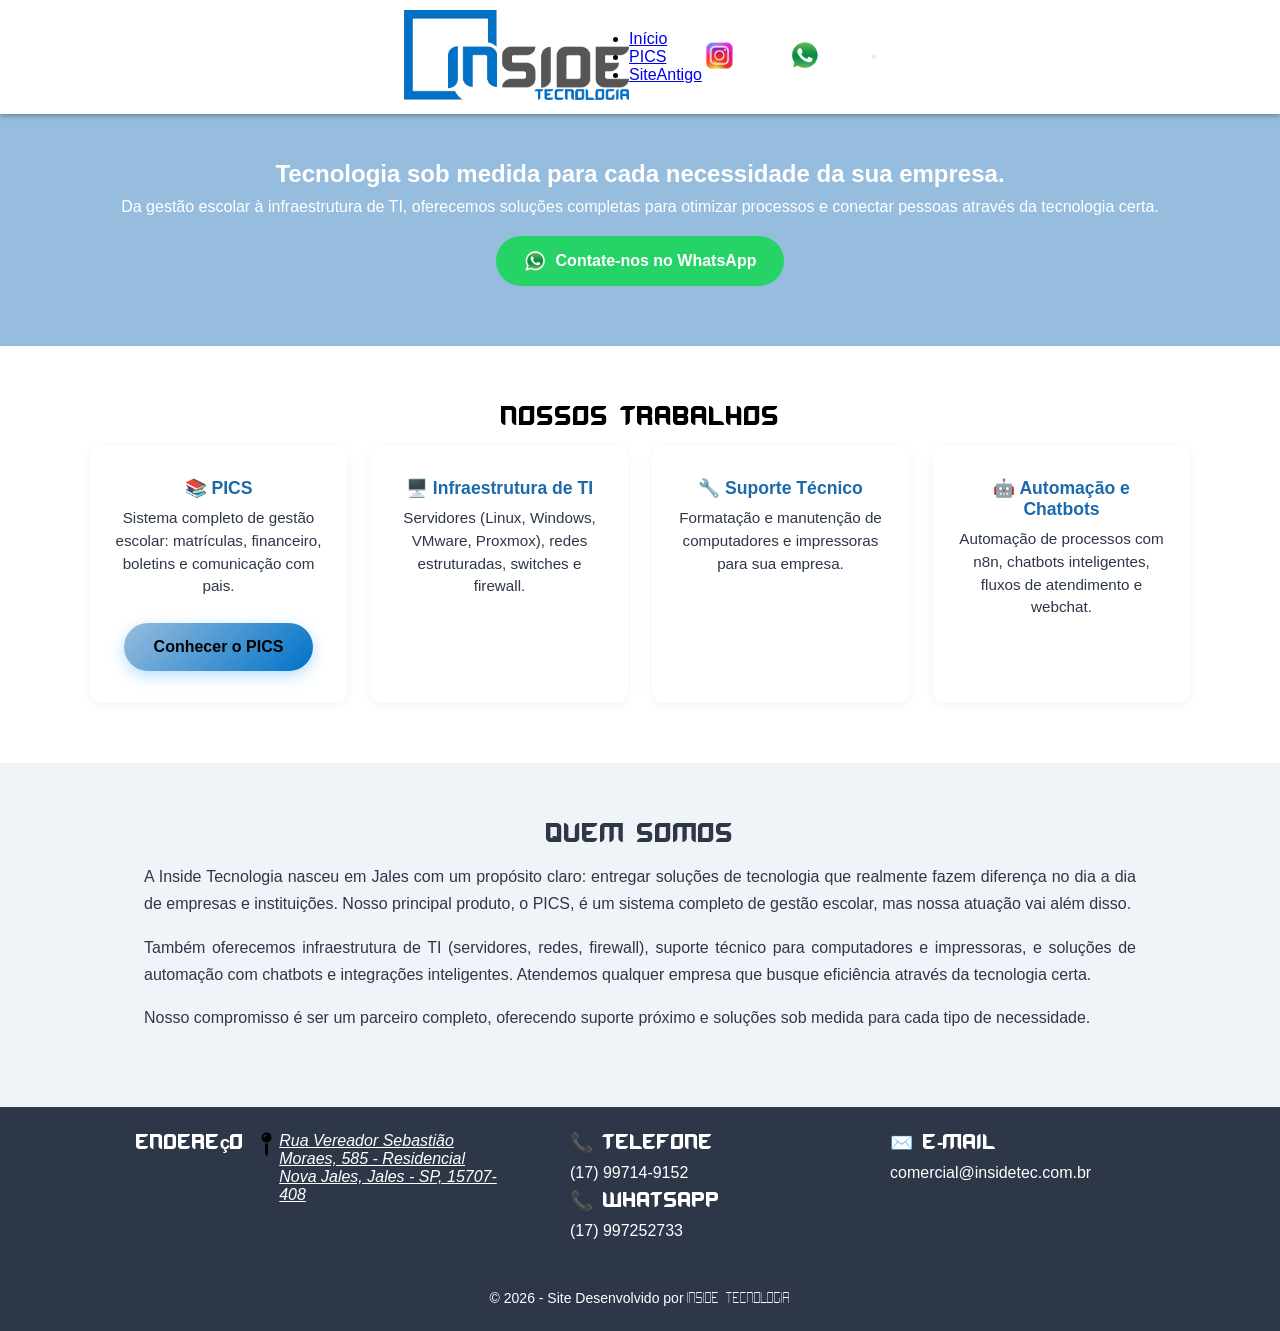
==== index.html @ c799f850 "feat: little changes" ====
<!DOCTYPE html>
<html lang="pt-br">
<head>
    <meta charset="UTF-8">
    <meta name="viewport" content="width=device-width, initial-scale=1.0">
    <title>Inside Tecnologia — Soluções em Tecnologia</title>
    <link rel="stylesheet" href="style.css">
    <link rel="shortcut icon" href="imgs/favicon.ico" type="image/x-icon">
</head>
<body>
    <header class="animacao-escondida">
        <a href="index.html" class="logo-link">
            <img src="imgs/logo inside alta jpg visualização/inside logotipo azul alta b.png" alt="Logo da empresa Inside Tecnologia" class="logo">
        </a>
        <nav class="menu-principal" id="menuPrincipal">
            <ul>
                <li><a href="index.html#inicio">Início</a></li>
                <li><a href="pics.html">PICS</a></li>
                <li><a href="indexAntigo.html">SiteAntigo</a></li>
            </ul>
        </nav>

        <nav class="social" aria-label="Redes sociais">
            <ul>
                <li>
                    <a href="https://www.instagram.com/insidetec.jales" target="_blank" rel="noopener">
                    <img src="imgs/social/instagram-94.png" alt="Instagram">
                    </a>
                </li>

                <li>
                    <a href="https://wa.me/5517997252733" target="_blank" rel="noopener">
                    <img src="imgs/social/whatsapp-256.png" alt="WhatsApp">
                    </a>
                </li>
            </ul>
        </nav>

        <button class="menu-toggle" id="menuToggle" aria-label="Abrir menu" aria-expanded="false">
            <span></span>
            <span></span>
            <span></span>
        </button>
    </header>
    <main class="animacao-escondida">
        <section class="hero" id="inicio">
            <h2>Tecnologia sob medida para cada necessidade da sua empresa.</h2>
            <p>Da gestão escolar à infraestrutura de TI, oferecemos soluções completas para otimizar processos e conectar pessoas através da tecnologia certa.</p>
            <a class="btn-whatsapp" href="https://wa.me/5517997252733?text=Ol%C3%A1!%20Gostaria%20de%20saber%20mais%20sobre%20os%20sistemas%20da%20Inside%20Tecnologia." target="_blank" rel="noopener">
            <img src="imgs/social/whatsapp-256.png" alt="">
            Contate-nos no WhatsApp
            </a>
        </section>

        <section class="trabalhos" id="trabalhos">
            <h2>Nossos Trabalhos</h2>
            <div class="cards-container">

                <div class="card">
                    <h3>📚 PICS</h3>
                    <p>Sistema completo de gestão escolar: matrículas, financeiro, boletins e comunicação com pais.</p>
                    <a href="pics.html" class="btn-pics">Conhecer o PICS</a>
                </div>

                <div class="card">
                    <h3>🖥️ Infraestrutura de TI</h3>
                    <p>Servidores (Linux, Windows, VMware, Proxmox), redes estruturadas, switches e firewall.</p>
                </div>

                <div class="card">
                    <h3>🔧 Suporte Técnico</h3>
                    <p>Formatação e manutenção de computadores e impressoras para sua empresa.</p>
                </div>

                <div class="card">
                    <h3>🤖 Automação e Chatbots</h3>
                    <p>Automação de processos com n8n, chatbots inteligentes, fluxos de atendimento e webchat.</p>
                </div>

            </div>
        </section>

        <section id="sobre" class="sobre-nos">
            <h2>Quem somos</h2>
            <p>
                A Inside Tecnologia nasceu em Jales com um propósito claro: entregar soluções de
                tecnologia que realmente fazem diferença no dia a dia de empresas e instituições.
                Nosso principal produto, o PICS, é um sistema completo de gestão escolar, mas
                nossa atuação vai além disso.
            </p>
            <p>
                Também oferecemos infraestrutura de TI (servidores, redes, firewall), suporte técnico
                para computadores e impressoras, e soluções de automação com chatbots e integrações
                inteligentes. Atendemos qualquer empresa que busque eficiência através da tecnologia certa.
            </p>
            <p>
                Nosso compromisso é ser um parceiro completo, oferecendo suporte próximo e soluções
                sob medida para cada tipo de necessidade.
            </p>
        </section>
    </main>
    <footer class="animacao-escondida">
        <div class="footer-box">
            <div class="localizacao">
                <h3>Endereço</h3>
                <a href="https://maps.app.goo.gl/W8CzNxkWsUDCcRxC6" target="_blank">
                    <img src="imgs/social/pin.png" alt="Localização da empresa no mapa">
                    <address>Rua Vereador Sebastião Moraes, 585 - Residencial Nova Jales, Jales - SP, 15707-408</address>
                </a>
            </div>

            <div class="footer-section">
                <h3>📞 Telefone</h3>
                <p>(17) 99714-9152</p>
                <h3>📞 WhatsApp</h3>
                <a href="https://wa.me/5517997252733" target="_blank">(17) 997252733</a>
            </div>

            <div class="footer-section">
                <h3>✉️ E-mail</h3>
                <a href="mailto:comercial@insidetec.com.br">
                    comercial@insidetec.com.br
                </a>
            </div>

            <p>&copy; 2026 - Site Desenvolvido por <span class="fonte-marca">Inside Tecnologia</span>
            </p>
        </div>
    </footer>

<script src="script.js"></script>
</body>
</html>
---- style.css ----
@charset "UTF-8";

@font-face {
    font-family: 'Aroma';
    src: url('fonts/AROMA-Light.ttf') format('truetype');
    font-weight: 400;
    font-style: normal;
}

@font-face {
    font-family: 'Aroma';
    src: url('fonts/AROMA-Bold.ttf') format('truetype');
    font-weight: 700;
    font-style: normal;
}

:root {
    --cor0: #1C69AC;
    --cor1: #96bddd;
    --cor2: #0072C9;
    
    --cor3: #2D3748;
    --cor4: #F0F4F8;

    --fonte-padrao: Arial, Helvetica, sans-serif;
    --fonte-marca: "Aroma", sans-serif;
}

*{
    margin: 0px;
    padding: 0px;
    box-sizing: border-box;
}
.fonte-marca {
    font-family: var(--fonte-marca);
}

header {
    position: fixed;
    top: 0;
    left: 0;
    min-width: 100%;
    background-color: #ffffff;
    color: rgb(0, 0, 0);
    display: flex;
    align-items: center;
    justify-content: center;
    padding: 10px 20px;
    box-shadow: 0 2px 5px rgba(0,0,0,0.3);
    z-index: 1000;
}

header .logo {
    height: auto; 
    max-height: 90px; 
    width: auto; 
    min-width: 30px;
}

header > h1 {
    text-align: center;
    font-family: var(--fonte-marca);
    width: 100%;
    margin: 0;
    color: rgb(0, 0, 0);
}
header > h1 > a{
    font-family: var(--fonte-marca);
    color: inherit;
    text-decoration: none;
}

body {
    margin: 0;
    padding-top: 100px;
    font-family: var(--fonte-padrao);
}

@media (max-width: 768px) {
    body {
        padding-top: 200px;
    }
}

nav.social ul { 
    list-style: none;
    gap:50px;
    padding: 0;
    margin: 0;
    display: flex;
}

nav.social { 
    display: flex;
    align-items: center; 
    gap: 50px;
    margin-right: 50px;
} 

nav.social a {
    display: inline-block;
    text-decoration: none; 
    line-height: 0;
}

nav.social img {
    height: 35px;
    cursor: pointer;
}

@media (max-width: 768px) {
    .header { flex-direction: column; 
    align-items: center; 
    }
    .social { 
        margin: 10px 0 0 0; gap: 15px; 
    }
    .logo { 
        max-width: 40%;
        max-height: 60px; 
    }
    .cards-container {
    flex-direction: column;
    align-items: center;
    }
    .card {
        width: 100%;
        max-width: 340px;
    }
    .diferencial-item {
        gap: 14px;
    }
    .diferencial-item .numero {
        font-size: 1.6rem;
        min-width: 40px;
    }
}

main {
    margin: 0 auto;
    padding: 0;
}

section {
    padding: 60px 20px;
    text-align: center;
}

section.hero {
    background-color: var(--cor1);
    color:white
}

.hero h2{
    padding-bottom: 10px;
}

.btn-whatsapp {
  display: inline-flex;
  align-items: center;
  gap: 10px;
  background-color: #25D366;
  color: white;
  padding: 14px 28px;
  border-radius: 99px;
  text-decoration: none;
  font-weight: bold;
  margin-top: 20px;
}

.btn-whatsapp:hover {
  background-color: #1DA851;
}

.btn-whatsapp img {
  height: 22px;
  width: 22px;
}

section.funcionalidades {
  background-color: var(--cor4);
  color: var(--cor2);
}

.funcionalidades h2 {
  font-family: var(--fonte-marca);
  color: var(--cor3);
  padding-bottom: 60px;
  font-size: 1.8rem;
}

.cards-container {
  display: grid;
  grid-template-columns: repeat(3, 1fr);
  gap: 24px;
  max-width: 1100px;
  margin: 0 auto;
}

.card {
    display: flex;
    flex-direction: column;
    align-items: center;
    background: #ffffff;
    border-radius: 12px;
    padding: 32px 20px;
    box-shadow: 0 2px 10px rgba(0,0,0,0.06);
    transition: transform 0.2s, box-shadow 0.2s;
}

.card:hover {
  transform: translateY(-4px);
  box-shadow: 0 6px 18px rgba(0,0,0,0.1);
}

.card img {
  width: 48px;
  height: 48px;
  margin-bottom: 16px;
}

.card h3 {
  font-size: 1.1rem;
  color: var(--cor0);
  margin-bottom: 8px;
}

.card p {
  font-size: 0.95rem;
  color: var(--cor3);
  line-height: 1.5;
}

.card a{
    color: inherit;
}

section.diferencial {
  background-color: var(--cor2);
  color: white;
}

.diferencial h2 {
  font-family: var(--fonte-marca);
  padding-bottom: 40px;
  font-size: 1.8rem;
}

.diferencial-lista {
  max-width: 700px;
  margin: 0 auto;
  display: flex;
  flex-direction: column;
  gap: 28px;
  text-align: left;
}

.diferencial-item {
  display: flex;
  align-items: flex-start;
  gap: 20px;
}

.diferencial-item .numero {
  font-family: var(--fonte-marca);
  font-size: 2rem;
  font-weight: bold;
  color: var(--cor1);
  min-width: 50px;
  line-height: 1;
}

.diferencial-item p {
  font-size: 1.05rem;
  line-height: 1.6;
  padding-top: 6px;
}

@media (max-width: 768px) {
  .diferencial-item {
    gap: 14px;
  }
  .diferencial-item .numero {
    font-size: 1.6rem;
    min-width: 40px;
  }
}

section.sobre-pics {
    background-color: var(--cor4);
    color: var(--cor3);
}

.sobre-pics h2{
    padding-bottom: 20px;
    font-family: var(--fonte-marca);
}

.sobre-pics p {
    margin-bottom: 16px;
    line-height: 1.7;
    text-align: justify;
    margin-left: 10%;
    margin-right: 10%;
}

.trabalhos h2{
    padding-bottom: 20px;
    font-family: var(--fonte-marca);
}

.trabalhos .cards-container {
  grid-template-columns: repeat(4, 1fr);
}

@media (max-width: 900px) {
  .trabalhos .cards-container {
    grid-template-columns: repeat(2, 1fr);
  }
}

@media (max-width: 480px) {
  .trabalhos .cards-container {
    grid-template-columns: 1fr;
  }
}

.btn-pics {
    display: inline-flex;
    align-items: center;
    gap: 12px;
    margin-top: 25px;
    padding: 15px 30px;

    background: linear-gradient(135deg, var(--cor1), var(--cor2));
    color: white;

    border-radius: 50px;
    text-decoration: none;
    font-family: var(--fonte-padrao);
    font-weight: bold;
    font-size: 1rem;

    box-shadow: 0 5px 15px rgba(23, 147, 241, 0.3);

    transition: transform 0.2s ease,
                box-shadow 0.2s ease;
}

.btn-pics span {
    font-size: 1.3rem;
    transition: transform 0.2s ease;
}

.btn-pics:hover {
    transform: translateY(-3px);
    box-shadow: 0 8px 20px rgba(0, 114, 201, 0.4);
}

.btn-pics:hover span {
    transform: translateX(4px);
}

section.sobre-nos {
    background-color: var(--cor4);
    color: var(--cor3);
}

.sobre-nos h2{
    padding-bottom: 20px;
    font-family: var(--fonte-marca);
}

.sobre-nos p {
    margin-bottom: 16px;
    line-height: 1.7;
    text-align: justify;
    margin-left: 10%;
    margin-right: 10%;
}

footer {
    background-color: var(--cor3);
    color: white;
    padding: 5px;
    text-align: center;
}

.footer-box {
    color: white;
    padding: 20px;
    border-radius: 8px;
    max-width: 1100px;
    margin: 0 auto;

    display: grid;
    grid-template-columns: 1.5fr 1fr 1fr;
    gap: 40px;

    text-align: left;       
}

.footer-section h3 {
    margin-bottom: 10px;
    font-family: var(--fonte-marca);
}

.footer-section p {
    margin-bottom: 8px;
}

.footer-section a {
    text-decoration: none;
    color: inherit;
}


.localizacao {
    display: flex;
    align-items: flex-start;
    justify-content: center;
    gap: 10px;
    margin-bottom: 10px;
}

.localizacao h3{
    font-family: var(--fonte-marca);
}

.localizacao img {
    height: 25px;
    height: 25px;
    cursor: pointer;
}

.localizacao a {
    max-width: 250px;
    display: flex;
    flex-shrink: 0;
    color: inherit;
}

.footer-copy {
    font-size: 14px;
    margin-top: 10px;
}

.footer-box > p {
    grid-column: 1 / -1;
    text-align: center;
    font-size: 14px;
    margin-top: 10px;
}

@keyframes fadeIn {
    from { opacity: 0; transform: translateY(20px); }
    to { opacity: 1; transform: translateY(0); }
}

.animacao-escondida {
    opacity: 0;
    transition: opacity 0.1s; 
}

.animacao-escondida.aparecer {
    animation: fadeIn 1s ease-out forwards;
}
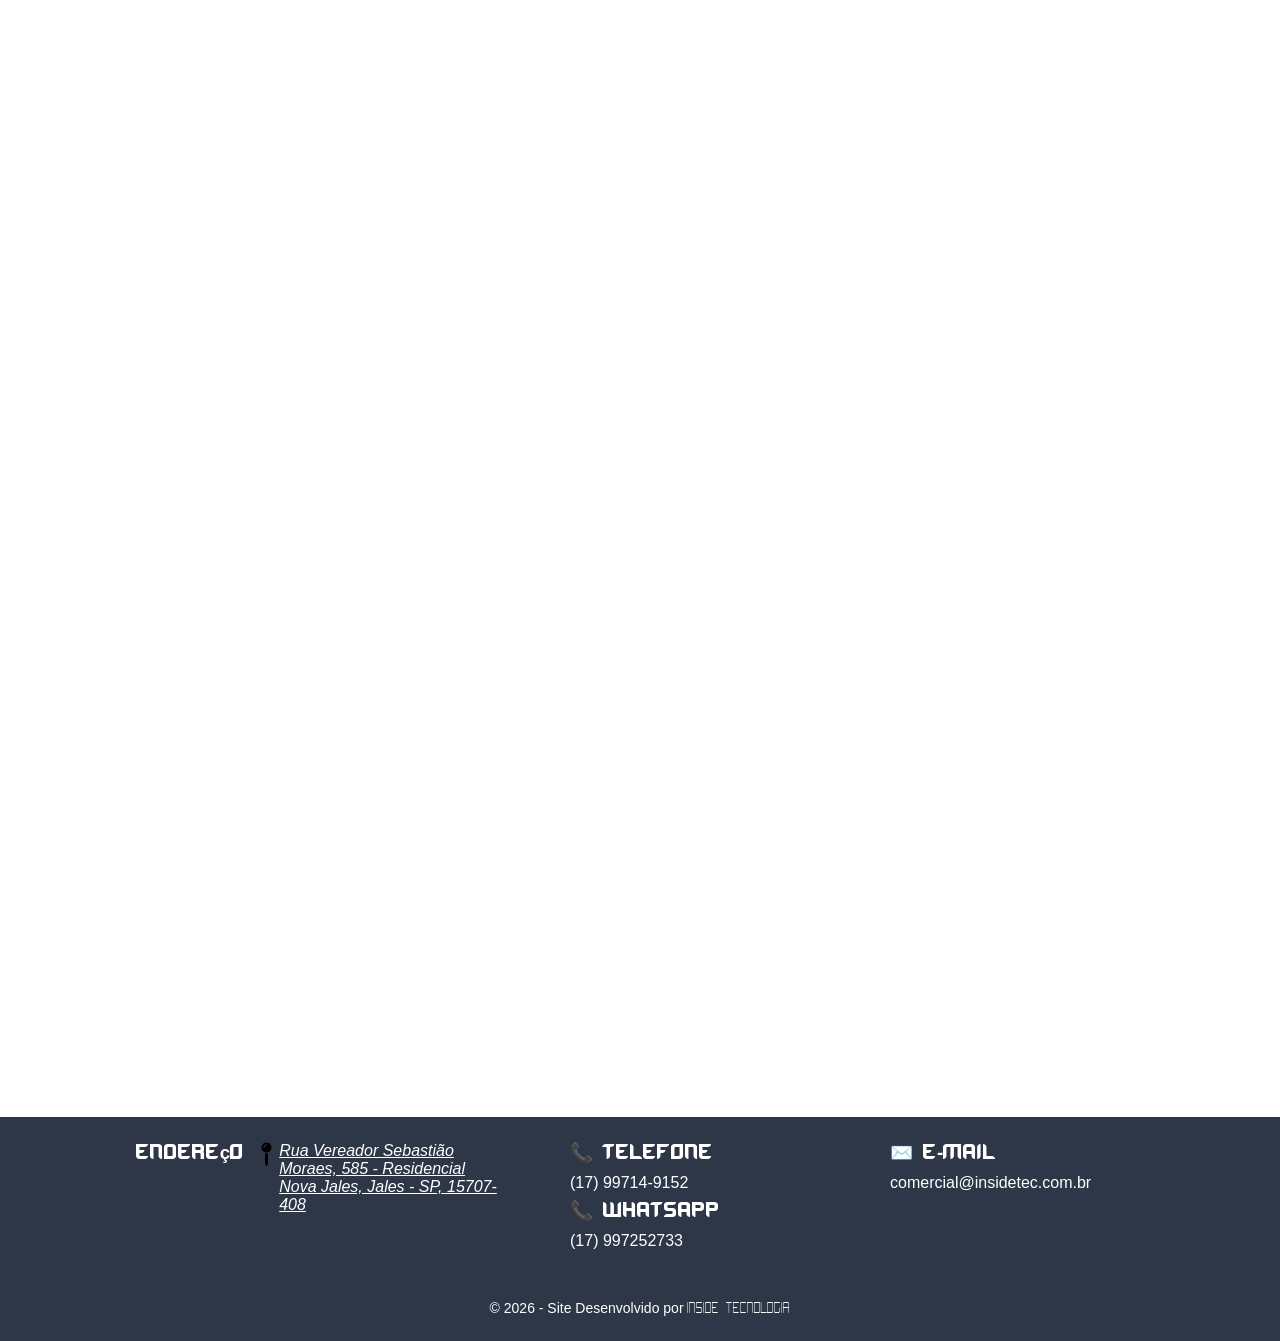
==== commit 4268ad26: "Feat: some changes" ====
--- a/index.html
+++ b/index.html
@@ -52,7 +52,7 @@
             </a>
         </section>
 
-        <section class="trabalhos" id="trabalhos">
+        <section class="trabalhos animacao-escondida" id="trabalhos">
             <h2>Nossos Trabalhos</h2>
             <div class="cards-container">
 
@@ -80,7 +80,7 @@
             </div>
         </section>
 
-        <section id="sobre" class="sobre-nos">
+        <section id="sobre animacao-escondida" class="sobre-nos">
             <h2>Quem somos</h2>
             <p>
                 A Inside Tecnologia nasceu em Jales com um propósito claro: entregar soluções de
--- a/style.css
+++ b/style.css
@@ -1,5 +1,6 @@
 @charset "UTF-8";
 
+/* ===== FONTES ===== */
 @font-face {
     font-family: 'Aroma';
     src: url('fonts/AROMA-Light.ttf') format('truetype');
@@ -14,11 +15,11 @@
     font-style: normal;
 }
 
+/* ===== VARIÁVEIS ===== */
 :root {
     --cor0: #1C69AC;
     --cor1: #96bddd;
     --cor2: #0072C9;
-    
     --cor3: #2D3748;
     --cor4: #F0F4F8;
 
@@ -26,15 +27,34 @@
     --fonte-marca: "Aroma", sans-serif;
 }
 
-*{
+/* ===== RESET ===== */
+* {
     margin: 0px;
     padding: 0px;
     box-sizing: border-box;
 }
+
+html, body {
+    overflow-x: hidden;
+    max-width: 100%;
+}
+
+body {
+    margin: 0;
+    padding-top: 100px;
+    font-family: var(--fonte-padrao);
+}
+
+main {
+    margin: 0 auto;
+    padding: 0;
+}
+
 .fonte-marca {
     font-family: var(--fonte-marca);
 }
 
+/* ===== HEADER ===== */
 header {
     position: fixed;
     top: 0;
@@ -44,62 +64,86 @@
     color: rgb(0, 0, 0);
     display: flex;
     align-items: center;
-    justify-content: center;
+    justify-content: space-between;
+    gap: 20px;
     padding: 10px 20px;
     box-shadow: 0 2px 5px rgba(0,0,0,0.3);
     z-index: 1000;
 }
 
+header a.logo-link {
+    display: flex;
+    line-height: 0;
+}
+
 header .logo {
-    height: auto; 
-    max-height: 90px; 
-    width: auto; 
+    height: auto;
+    max-height: 90px;
+    width: auto;
     min-width: 30px;
 }
 
-header > h1 {
-    text-align: center;
-    font-family: var(--fonte-marca);
+/* Menu principal */
+.menu-principal ul {
+    list-style: none;
+    display: flex;
+    gap: 30px;
+    margin: 0;
+    padding: 0;
+}
+
+.menu-principal a {
+    text-decoration: none;
+    color: var(--cor3);
+    font-weight: 600;
+    font-size: 0.95rem;
+}
+
+.menu-principal a:hover {
+    color: var(--cor2);
+}
+
+/* Botão hambúrguer */
+.menu-toggle {
+    display: none;
+    flex-direction: column;
+    justify-content: space-between;
+    width: 28px;
+    height: 20px;
+    background: none;
+    border: none;
+    cursor: pointer;
+    padding: 0;
+}
+
+.menu-toggle span {
+    display: block;
+    height: 3px;
     width: 100%;
-    margin: 0;
-    color: rgb(0, 0, 0);
-}
-header > h1 > a{
-    font-family: var(--fonte-marca);
-    color: inherit;
-    text-decoration: none;
-}
-
-body {
-    margin: 0;
-    padding-top: 100px;
-    font-family: var(--fonte-padrao);
-}
-
-@media (max-width: 768px) {
-    body {
-        padding-top: 200px;
-    }
-}
-
-nav.social ul { 
+    background-color: var(--cor0);
+    border-radius: 2px;
+}
+
+/* Redes sociais */
+nav.social ul {
     list-style: none;
-    gap:50px;
+    gap: 50px;
     padding: 0;
     margin: 0;
-    display: flex;
-}
-
-nav.social { 
-    display: flex;
-    align-items: center; 
+    margin-top: 2px;
+    display: flex;
+}
+
+nav.social {
+    display: flex;
+    align-items: center;
     gap: 50px;
     margin-right: 50px;
-} 
+}
 
 nav.social a {
     display: inline-block;
-    text-decoration: none; 
+    text-decoration: none;
     line-height: 0;
 }
 
@@ -108,93 +152,64 @@
     cursor: pointer;
 }
 
-@media (max-width: 768px) {
-    .header { flex-direction: column; 
-    align-items: center; 
-    }
-    .social { 
-        margin: 10px 0 0 0; gap: 15px; 
-    }
-    .logo { 
-        max-width: 40%;
-        max-height: 60px; 
-    }
-    .cards-container {
-    flex-direction: column;
-    align-items: center;
-    }
-    .card {
-        width: 100%;
-        max-width: 340px;
-    }
-    .diferencial-item {
-        gap: 14px;
-    }
-    .diferencial-item .numero {
-        font-size: 1.6rem;
-        min-width: 40px;
-    }
-}
-
-main {
-    margin: 0 auto;
-    padding: 0;
-}
-
+/* ===== SEÇÕES (genérico) ===== */
 section {
     padding: 60px 20px;
     text-align: center;
 }
 
+/* ===== HERO ===== */
 section.hero {
     background-color: var(--cor1);
-    color:white
-}
-
-.hero h2{
+    color: white;
+}
+
+.hero h2 {
     padding-bottom: 10px;
 }
 
 .btn-whatsapp {
-  display: inline-flex;
-  align-items: center;
-  gap: 10px;
-  background-color: #25D366;
-  color: white;
-  padding: 14px 28px;
-  border-radius: 99px;
-  text-decoration: none;
-  font-weight: bold;
-  margin-top: 20px;
+    display: inline-flex;
+    align-items: center;
+    gap: 10px;
+    background-color: #25D366;
+    color: white;
+    padding: 14px 28px;
+    border-radius: 99px;
+    text-decoration: none;
+    font-weight: bold;
+    margin-top: 20px;
 }
 
 .btn-whatsapp:hover {
-  background-color: #1DA851;
+    background-color: #1DA851;
 }
 
 .btn-whatsapp img {
-  height: 22px;
-  width: 22px;
-}
-
+    height: 22px;
+    width: 22px;
+}
+
+/* ===== FUNCIONALIDADES (pics.html) ===== */
 section.funcionalidades {
-  background-color: var(--cor4);
-  color: var(--cor2);
+    background-color: var(--cor4);
+    color: var(--cor2);
 }
 
 .funcionalidades h2 {
-  font-family: var(--fonte-marca);
-  color: var(--cor3);
-  padding-bottom: 60px;
-  font-size: 1.8rem;
-}
-
+    font-family: var(--fonte-marca);
+    color: var(--cor3);
+    padding-bottom: 60px;
+    font-size: 1.8rem;
+}
+
+/* ===== CARDS (genérico) ===== */
 .cards-container {
-  display: grid;
-  grid-template-columns: repeat(3, 1fr);
-  gap: 24px;
-  max-width: 1100px;
-  margin: 0 auto;
+    display: grid;
+    grid-template-columns: repeat(3, 1fr);
+    gap: 24px;
+    max-width: 1100px;
+    margin: 0 auto;
 }
 
 .card {
@@ -209,89 +224,125 @@
 }
 
 .card:hover {
-  transform: translateY(-4px);
-  box-shadow: 0 6px 18px rgba(0,0,0,0.1);
+    transform: translateY(-4px);
+    box-shadow: 0 6px 18px rgba(0,0,0,0.1);
 }
 
 .card img {
-  width: 48px;
-  height: 48px;
-  margin-bottom: 16px;
+    width: 48px;
+    height: 48px;
+    margin-bottom: 16px;
 }
 
 .card h3 {
-  font-size: 1.1rem;
-  color: var(--cor0);
-  margin-bottom: 8px;
+    font-size: 1.1rem;
+    color: var(--cor0);
+    margin-bottom: 8px;
 }
 
 .card p {
-  font-size: 0.95rem;
-  color: var(--cor3);
-  line-height: 1.5;
-}
-
-.card a{
+    font-size: 0.95rem;
+    color: var(--cor3);
+    line-height: 1.5;
+}
+
+.card a {
     color: inherit;
 }
 
+/* ===== TRABALHOS (index.html) ===== */
+.trabalhos h2 {
+    padding-bottom: 20px;
+    font-family: var(--fonte-marca);
+}
+
+.trabalhos .cards-container {
+    grid-template-columns: repeat(4, 1fr);
+}
+
+.btn-pics {
+    display: inline-flex;
+    align-items: center;
+    gap: 12px;
+    margin-top: 25px;
+    padding: 15px 30px;
+    background: linear-gradient(135deg, var(--cor1), var(--cor2));
+    color: white;
+    border-radius: 50px;
+    text-decoration: none;
+    font-family: var(--fonte-padrao);
+    font-weight: bold;
+    font-size: 1rem;
+    box-shadow: 0 5px 15px rgba(23, 147, 241, 0.3);
+    transition: transform 0.2s ease, box-shadow 0.2s ease;
+}
+
+.btn-pics span {
+    font-size: 1.3rem;
+    transition: transform 0.2s ease;
+}
+
+.btn-pics:hover {
+    transform: translateY(-3px);
+    box-shadow: 0 8px 20px rgba(0, 114, 201, 0.4);
+}
+
+.btn-pics:hover span {
+    transform: translateX(4px);
+}
+
+/* ===== DIFERENCIAL ===== */
 section.diferencial {
-  background-color: var(--cor2);
-  color: white;
+    background-color: var(--cor2);
+    color: white;
 }
 
 .diferencial h2 {
-  font-family: var(--fonte-marca);
-  padding-bottom: 40px;
-  font-size: 1.8rem;
+    font-family: var(--fonte-marca);
+    padding-bottom: 40px;
+    font-size: 1.8rem;
 }
 
 .diferencial-lista {
-  max-width: 700px;
-  margin: 0 auto;
-  display: flex;
-  flex-direction: column;
-  gap: 28px;
-  text-align: left;
+    max-width: 700px;
+    margin: 0 auto;
+    display: flex;
+    flex-direction: column;
+    gap: 28px;
+    text-align: left;
 }
 
 .diferencial-item {
-  display: flex;
-  align-items: flex-start;
-  gap: 20px;
+    display: flex;
+    align-items: flex-start;
+    gap: 20px;
+    background: linear-gradient(135deg, rgba(255,255,255,0.12), rgba(255,255,255,0.03));
+    border-radius: 12px;
+    padding: 20px 24px;
 }
 
 .diferencial-item .numero {
-  font-family: var(--fonte-marca);
-  font-size: 2rem;
-  font-weight: bold;
-  color: var(--cor1);
-  min-width: 50px;
-  line-height: 1;
+    font-family: var(--fonte-marca);
+    font-size: 2rem;
+    font-weight: bold;
+    color: var(--cor1);
+    min-width: 50px;
+    line-height: 1;
 }
 
 .diferencial-item p {
-  font-size: 1.05rem;
-  line-height: 1.6;
-  padding-top: 6px;
-}
-
-@media (max-width: 768px) {
-  .diferencial-item {
-    gap: 14px;
-  }
-  .diferencial-item .numero {
-    font-size: 1.6rem;
-    min-width: 40px;
-  }
-}
-
+    font-size: 1.05rem;
+    line-height: 1.6;
+    padding-top: 6px;
+}
+
+/* ===== SOBRE (PICS) ===== */
 section.sobre-pics {
     background-color: var(--cor4);
     color: var(--cor3);
 }
 
-.sobre-pics h2{
+.sobre-pics h2 {
     padding-bottom: 20px;
     font-family: var(--fonte-marca);
 }
@@ -304,69 +355,13 @@
     margin-right: 10%;
 }
 
-.trabalhos h2{
-    padding-bottom: 20px;
-    font-family: var(--fonte-marca);
-}
-
-.trabalhos .cards-container {
-  grid-template-columns: repeat(4, 1fr);
-}
-
-@media (max-width: 900px) {
-  .trabalhos .cards-container {
-    grid-template-columns: repeat(2, 1fr);
-  }
-}
-
-@media (max-width: 480px) {
-  .trabalhos .cards-container {
-    grid-template-columns: 1fr;
-  }
-}
-
-.btn-pics {
-    display: inline-flex;
-    align-items: center;
-    gap: 12px;
-    margin-top: 25px;
-    padding: 15px 30px;
-
-    background: linear-gradient(135deg, var(--cor1), var(--cor2));
-    color: white;
-
-    border-radius: 50px;
-    text-decoration: none;
-    font-family: var(--fonte-padrao);
-    font-weight: bold;
-    font-size: 1rem;
-
-    box-shadow: 0 5px 15px rgba(23, 147, 241, 0.3);
-
-    transition: transform 0.2s ease,
-                box-shadow 0.2s ease;
-}
-
-.btn-pics span {
-    font-size: 1.3rem;
-    transition: transform 0.2s ease;
-}
-
-.btn-pics:hover {
-    transform: translateY(-3px);
-    box-shadow: 0 8px 20px rgba(0, 114, 201, 0.4);
-}
-
-.btn-pics:hover span {
-    transform: translateX(4px);
-}
-
+/* ===== SOBRE (institucional) ===== */
 section.sobre-nos {
     background-color: var(--cor4);
     color: var(--cor3);
 }
 
-.sobre-nos h2{
+.sobre-nos h2 {
     padding-bottom: 20px;
     font-family: var(--fonte-marca);
 }
@@ -379,6 +374,7 @@
     margin-right: 10%;
 }
 
+/* ===== FOOTER ===== */
 footer {
     background-color: var(--cor3);
     color: white;
@@ -392,12 +388,10 @@
     border-radius: 8px;
     max-width: 1100px;
     margin: 0 auto;
-
     display: grid;
     grid-template-columns: 1.5fr 1fr 1fr;
     gap: 40px;
-
-    text-align: left;       
+    text-align: left;
 }
 
 .footer-section h3 {
@@ -413,7 +407,6 @@
     text-decoration: none;
     color: inherit;
 }
-
 
 .localizacao {
     display: flex;
@@ -423,12 +416,11 @@
     margin-bottom: 10px;
 }
 
-.localizacao h3{
+.localizacao h3 {
     font-family: var(--fonte-marca);
 }
 
 .localizacao img {
-    height: 25px;
     height: 25px;
     cursor: pointer;
 }
@@ -452,6 +444,7 @@
     margin-top: 10px;
 }
 
+/* ===== ANIMAÇÕES ===== */
 @keyframes fadeIn {
     from { opacity: 0; transform: translateY(20px); }
     to { opacity: 1; transform: translateY(0); }
@@ -459,9 +452,126 @@
 
 .animacao-escondida {
     opacity: 0;
-    transition: opacity 0.1s; 
+    transition: opacity 0.3s ease;
 }
 
 .animacao-escondida.aparecer {
     animation: fadeIn 1s ease-out forwards;
 }
+
+/* RESPONSIVO — MOBILE (max-width: 768px) */
+@media (max-width: 768px) {
+
+    /* Header */
+    body {
+        padding-top: 100px;
+    }
+
+    header {
+        flex-wrap: wrap;
+        justify-content: flex-start;
+    }
+
+    header .logo {
+        max-width: none;
+        max-height: 45px;
+    }
+
+    .menu-toggle {
+        display: flex;
+        flex-shrink: 0;
+        width: 26px;
+        height: 20px;
+    }
+
+    .menu-principal {
+        display: none;
+        width: 100%;
+        order: 3;
+    }
+
+    .menu-principal.aberto {
+        display: block;
+    }
+
+    .menu-principal ul {
+        flex-direction: column;
+        gap: 0;
+        text-align: center;
+    }
+
+    .menu-principal li {
+        border-top: 1px solid #eee;
+    }
+
+    .menu-principal a {
+        display: block;
+        padding: 14px 0;
+    }
+
+    nav.social {
+        margin-left: auto;
+        margin-right: 0px;
+        flex-shrink: 0;
+    }
+
+    nav.social ul {
+        gap: 20px;
+    }
+    nav.social img {
+        height: 32px;
+    }
+
+    /* Cards */
+    .cards-container {
+        grid-template-columns: 1fr;
+        justify-items: center;
+    }
+
+    .card {
+        width: 100%;
+        max-width: 340px;
+    }
+
+    /* Diferencial */
+    .diferencial-item {
+        gap: 14px;
+    }
+
+    .diferencial-item .numero {
+        font-size: 1.6rem;
+        min-width: 40px;
+    }
+
+    /*Footer*/
+    .footer-box {
+    grid-template-columns: 1fr;
+    gap: 24px;
+    text-align: center;
+    }
+
+    .localizacao {
+        flex-direction: column;
+        align-items: center;
+    }
+
+    .localizacao a {
+        max-width: 100%;
+        flex-direction: column;
+        align-items: center;
+        text-align: center;
+    }
+}
+
+/* ===== RESPONSIVO — TRABALHOS (index.html) ===== */
+@media (max-width: 900px) {
+    .trabalhos .cards-container {
+        grid-template-columns: repeat(2, 1fr);
+    }
+}
+
+@media (max-width: 480px) {
+    .trabalhos .cards-container {
+        grid-template-columns: 1fr;
+    }
+}
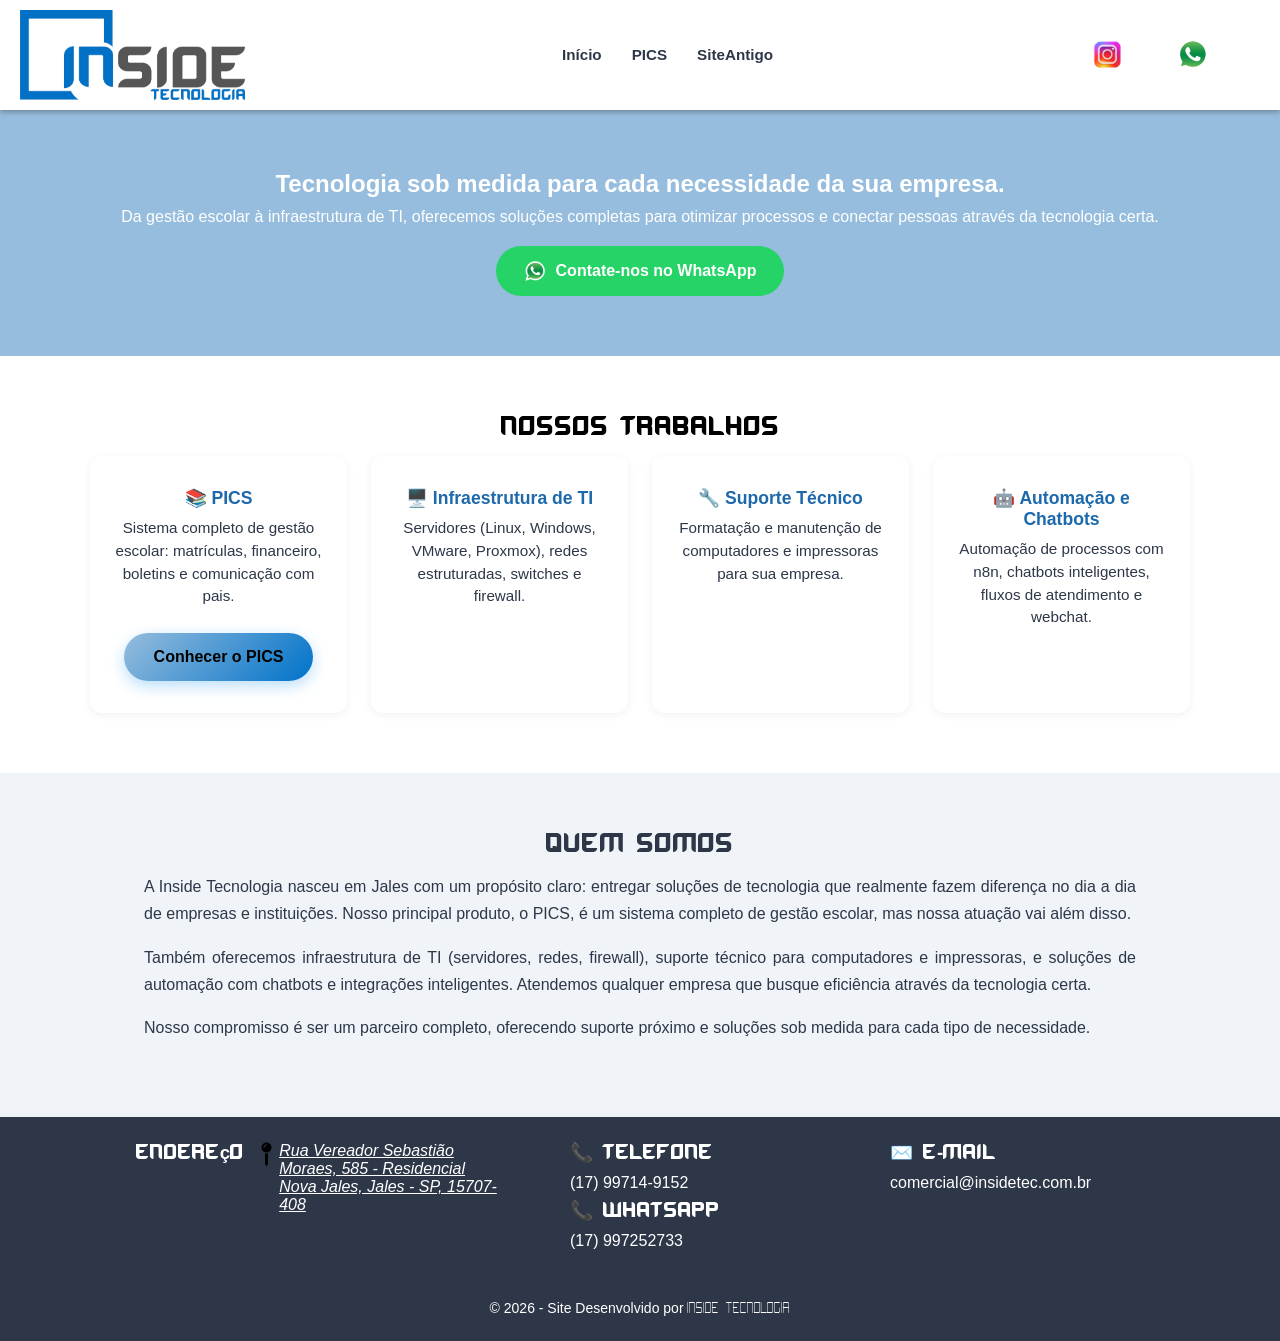
==== commit 9c693d2c: "feat: changes" ====
--- a/index.html
+++ b/index.html
@@ -56,23 +56,23 @@
             <h2>Nossos Trabalhos</h2>
             <div class="cards-container">
 
-                <div class="card">
+                <div class="card animacao-escondida">
                     <h3>📚 PICS</h3>
                     <p>Sistema completo de gestão escolar: matrículas, financeiro, boletins e comunicação com pais.</p>
                     <a href="pics.html" class="btn-pics">Conhecer o PICS</a>
                 </div>
 
-                <div class="card">
+                <div class="card animacao-escondida">
                     <h3>🖥️ Infraestrutura de TI</h3>
                     <p>Servidores (Linux, Windows, VMware, Proxmox), redes estruturadas, switches e firewall.</p>
                 </div>
 
-                <div class="card">
+                <div class="card animacao-escondida">
                     <h3>🔧 Suporte Técnico</h3>
                     <p>Formatação e manutenção de computadores e impressoras para sua empresa.</p>
                 </div>
 
-                <div class="card">
+                <div class="card animacao-escondida">
                     <h3>🤖 Automação e Chatbots</h3>
                     <p>Automação de processos com n8n, chatbots inteligentes, fluxos de atendimento e webchat.</p>
                 </div>
--- a/style.css
+++ b/style.css
@@ -249,6 +249,12 @@
 .card a {
     color: inherit;
 }
+
+.card:nth-child(1) { transition-delay: 0s; }
+.card:nth-child(2) { transition-delay: 0.2s; }
+.card:nth-child(3) { transition-delay: 0.4s; }
+.card:nth-child(4) { transition-delay: 0.6s; }
+.card:nth-child(5) { transition-delay: 0.8s; }
 
 /* ===== TRABALHOS (index.html) ===== */
 .trabalhos h2 {
@@ -314,7 +320,7 @@
 
 .diferencial-item {
     display: flex;
-    align-items: flex-start;
+    align-items: center;
     gap: 20px;
     background: linear-gradient(135deg, rgba(255,255,255,0.12), rgba(255,255,255,0.03));
     border-radius: 12px;
@@ -335,6 +341,11 @@
     line-height: 1.6;
     padding-top: 6px;
 }
+
+.diferencial-item:nth-child(1) { transition-delay: 0s; }
+.diferencial-item:nth-child(2) { transition-delay: 0.2s; }
+.diferencial-item:nth-child(3) { transition-delay: 0.4s; }
+.diferencial-item:nth-child(4) { transition-delay: 0.6s; }
 
 /* ===== SOBRE (PICS) ===== */
 section.sobre-pics {
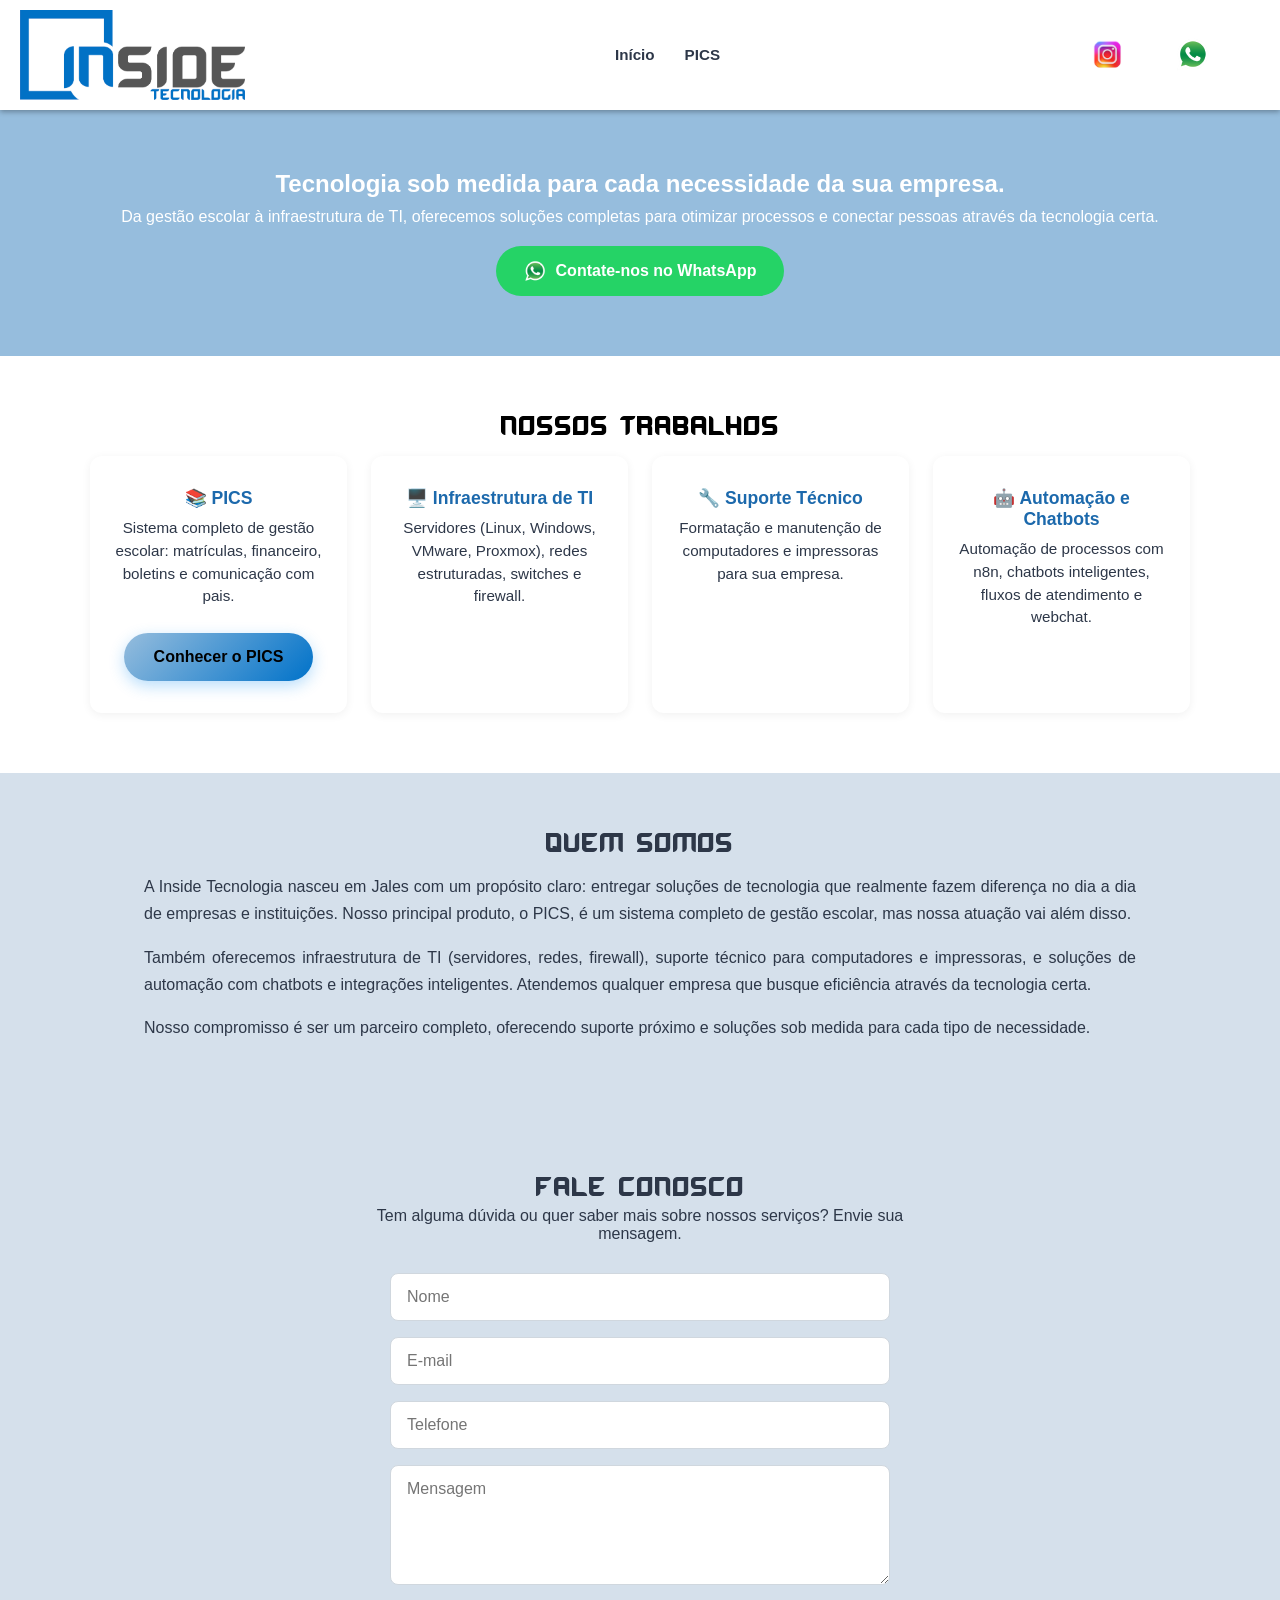
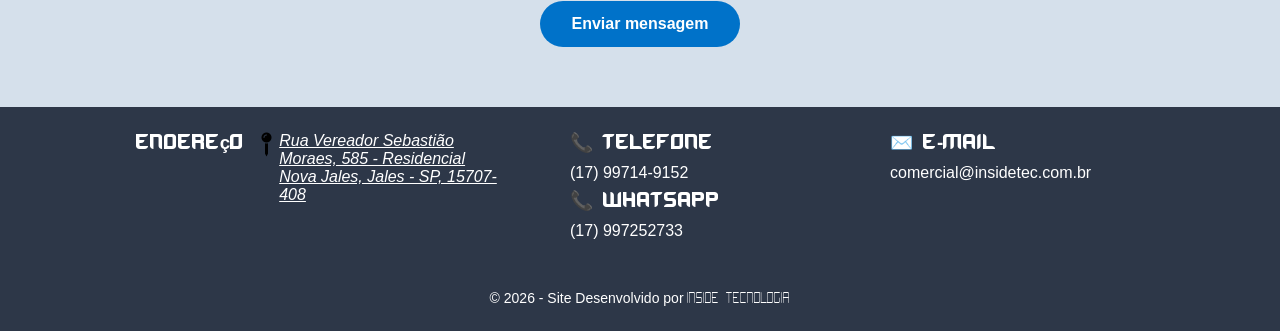
==== commit 51fca235: "feat: a lot of changes" ====
--- a/index.html
+++ b/index.html
@@ -16,7 +16,6 @@
             <ul>
                 <li><a href="index.html#inicio">Início</a></li>
                 <li><a href="pics.html">PICS</a></li>
-                <li><a href="indexAntigo.html">SiteAntigo</a></li>
             </ul>
         </nav>
 
@@ -98,6 +97,21 @@
                 sob medida para cada tipo de necessidade.
             </p>
         </section>
+        <section class="contato" id="contato">
+            <h2>Fale conosco</h2>
+            <p>Tem alguma dúvida ou quer saber mais sobre nossos serviços? Envie sua mensagem.</p>
+
+            <form class="form-contato" action="https://api.web3forms.com/submit" method="POST">
+                <input type="hidden" name="access_key" value="1ab5b249-1409-4d15-af89-debf2ee71040">
+                <input type="hidden" name="subject" value="Novo contato pelo site - Inside Tecnologia">
+                <input type="text" name="name" placeholder="Nome" required>
+                <input type="email" name="email" placeholder="E-mail" required>
+                <input type="tel" name="phone" placeholder="Telefone">
+                <textarea name="message" placeholder="Mensagem" rows="5" required></textarea>
+
+                <button type="submit" class="btn-enviar">Enviar mensagem</button>
+            </form>
+        </section>
     </main>
     <footer class="animacao-escondida">
         <div class="footer-box">
--- a/style.css
+++ b/style.css
@@ -21,7 +21,7 @@
     --cor1: #96bddd;
     --cor2: #0072C9;
     --cor3: #2D3748;
-    --cor4: #F0F4F8;
+    --cor4: #d5e0eb;
 
     --fonte-padrao: Arial, Helvetica, sans-serif;
     --fonte-marca: "Aroma", sans-serif;
@@ -203,6 +203,23 @@
     font-size: 1.8rem;
 }
 
+/* ===== Tecnologias (pics.html) ===== */
+section.tecnologia {
+    background-color: #ffffff;
+    color: var(--cor3);
+}
+
+.tecnologia h2 {
+    font-family: var(--fonte-marca);
+    color: var(--cor0);
+    padding-bottom: 60px;
+    font-size: 1.8rem;
+}
+
+.tecnologia .cards-container {
+    grid-template-columns: repeat(3, 1fr);
+}
+
 /* ===== CARDS (genérico) ===== */
 .cards-container {
     display: grid;
@@ -251,10 +268,11 @@
 }
 
 .card:nth-child(1) { transition-delay: 0s; }
-.card:nth-child(2) { transition-delay: 0.2s; }
-.card:nth-child(3) { transition-delay: 0.4s; }
-.card:nth-child(4) { transition-delay: 0.6s; }
-.card:nth-child(5) { transition-delay: 0.8s; }
+.card:nth-child(2) { transition-delay: 1s; }
+.card:nth-child(3) { transition-delay: 2s; }
+.card:nth-child(4) { transition-delay: 3s; }
+.card:nth-child(5) { transition-delay: 4s; }
+.card:nth-child(6) { transition-delay: 5s; }
 
 /* ===== TRABALHOS (index.html) ===== */
 .trabalhos h2 {
@@ -343,9 +361,9 @@
 }
 
 .diferencial-item:nth-child(1) { transition-delay: 0s; }
-.diferencial-item:nth-child(2) { transition-delay: 0.2s; }
-.diferencial-item:nth-child(3) { transition-delay: 0.4s; }
-.diferencial-item:nth-child(4) { transition-delay: 0.6s; }
+.diferencial-item:nth-child(2) { transition-delay: 1s; }
+.diferencial-item:nth-child(3) { transition-delay: 2s; }
+.diferencial-item:nth-child(4) { transition-delay: 3s; }
 
 /* ===== SOBRE (PICS) ===== */
 section.sobre-pics {
@@ -383,6 +401,72 @@
     text-align: justify;
     margin-left: 10%;
     margin-right: 10%;
+}
+
+/* ===== CONTATO ===== */
+section.contato {
+    background-color: var(--cor4);
+    color: var(--cor3);
+}
+
+.contato h2 {
+    font-family: var(--fonte-marca);
+    padding-bottom: 10px;
+}
+
+.contato > p {
+    max-width: 600px;
+    margin: 0 auto 30px;
+    color: var(--cor3);
+}
+
+.form-contato {
+    max-width: 500px;
+    margin: 0 auto;
+    display: flex;
+    flex-direction: column;
+    gap: 16px;
+    text-align: left;
+}
+
+.form-contato input,
+.form-contato textarea {
+    width: 100%;
+    padding: 14px 16px;
+    border: 1px solid #d0d7de;
+    border-radius: 8px;
+    font-family: var(--fonte-padrao);
+    font-size: 1rem;
+    background-color: #ffffff;
+    color: var(--cor3);
+}
+
+.form-contato input:focus,
+.form-contato textarea:focus {
+    outline: none;
+    border-color: var(--cor2);
+    box-shadow: 0 0 0 3px rgba(0, 114, 201, 0.15);
+}
+
+.form-contato textarea {
+    resize: vertical;
+}
+
+.btn-enviar {
+    align-self: center;
+    background-color: var(--cor2);
+    color: white;
+    border: none;
+    padding: 14px 32px;
+    border-radius: 99px;
+    font-weight: bold;
+    font-size: 1rem;
+    cursor: pointer;
+    transition: background-color 0.2s ease;
+}
+
+.btn-enviar:hover {
+    background-color: var(--cor0);
 }
 
 /* ===== FOOTER ===== */
@@ -554,6 +638,12 @@
         min-width: 40px;
     }
 
+    /* Contato email */
+    .btn-enviar {
+    align-self: stretch;
+    text-align: center;
+    }
+
     /*Footer*/
     .footer-box {
     grid-template-columns: 1fr;
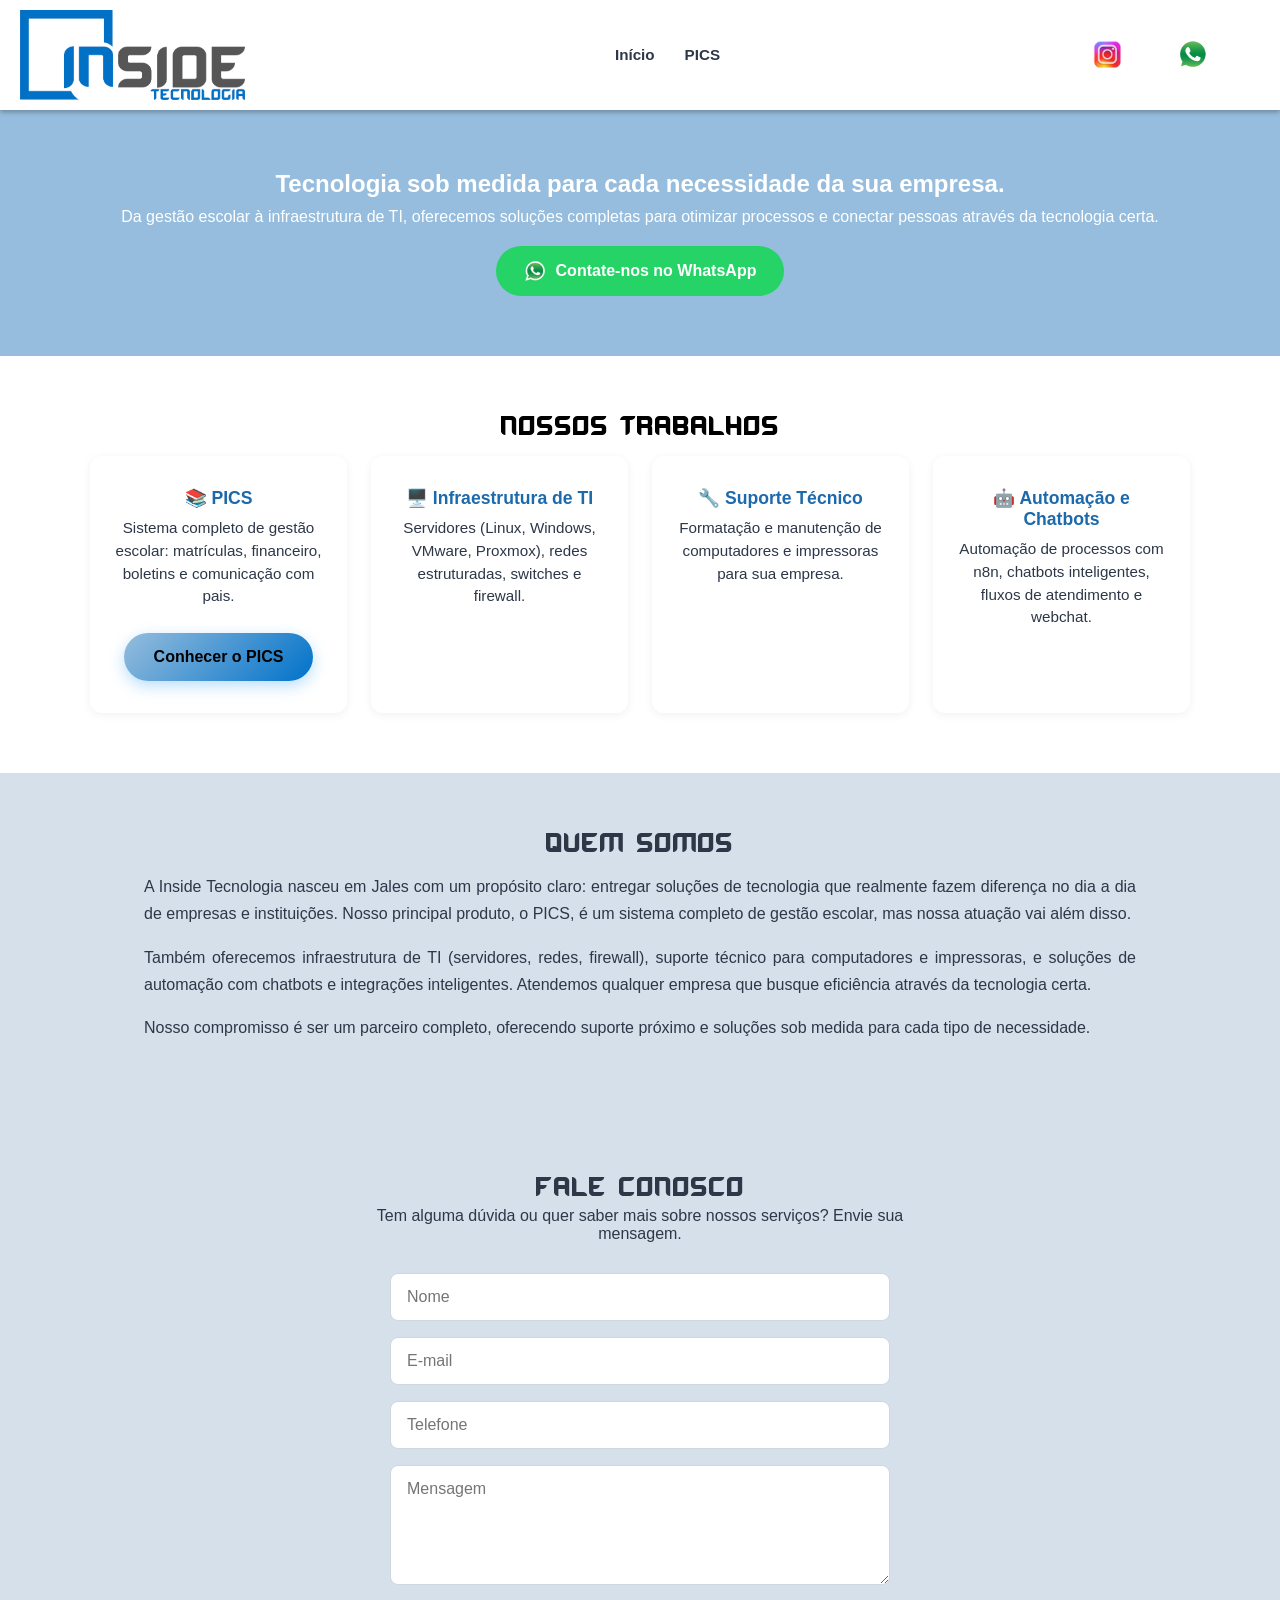
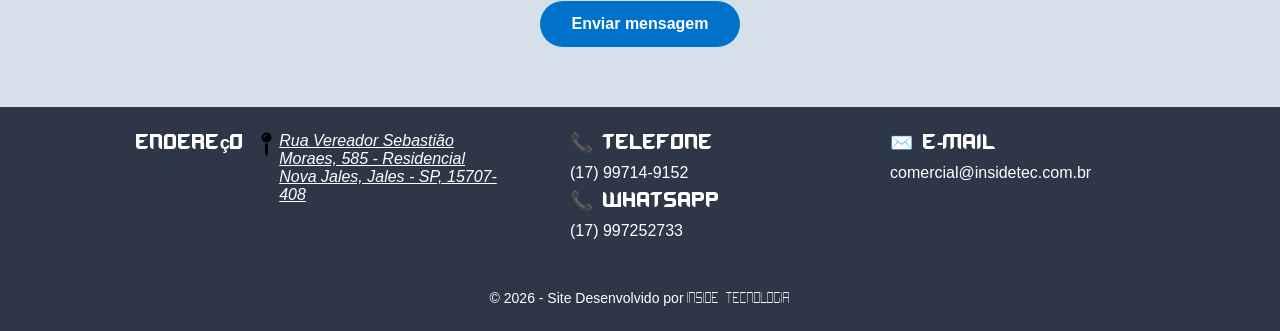
==== commit 5b647cb7: "little changes" ====
--- a/index.html
+++ b/index.html
@@ -41,7 +41,7 @@
             <span></span>
         </button>
     </header>
-    <main class="animacao-escondida">
+    <main class="">
         <section class="hero" id="inicio">
             <h2>Tecnologia sob medida para cada necessidade da sua empresa.</h2>
             <p>Da gestão escolar à infraestrutura de TI, oferecemos soluções completas para otimizar processos e conectar pessoas através da tecnologia certa.</p>
--- a/style.css
+++ b/style.css
@@ -628,6 +628,11 @@
         max-width: 340px;
     }
 
+    /* Tecnologia */
+    .tecnologia .cards-container {
+    grid-template-columns: 1fr;
+    }
+
     /* Diferencial */
     .diferencial-item {
         gap: 14px;
@@ -662,6 +667,13 @@
         align-items: center;
         text-align: center;
     }
+
+
+    /* Anim 
+    .animacao-escondida {
+    opacity: 1;
+    }
+    */
 }
 
 /* ===== RESPONSIVO — TRABALHOS (index.html) ===== */
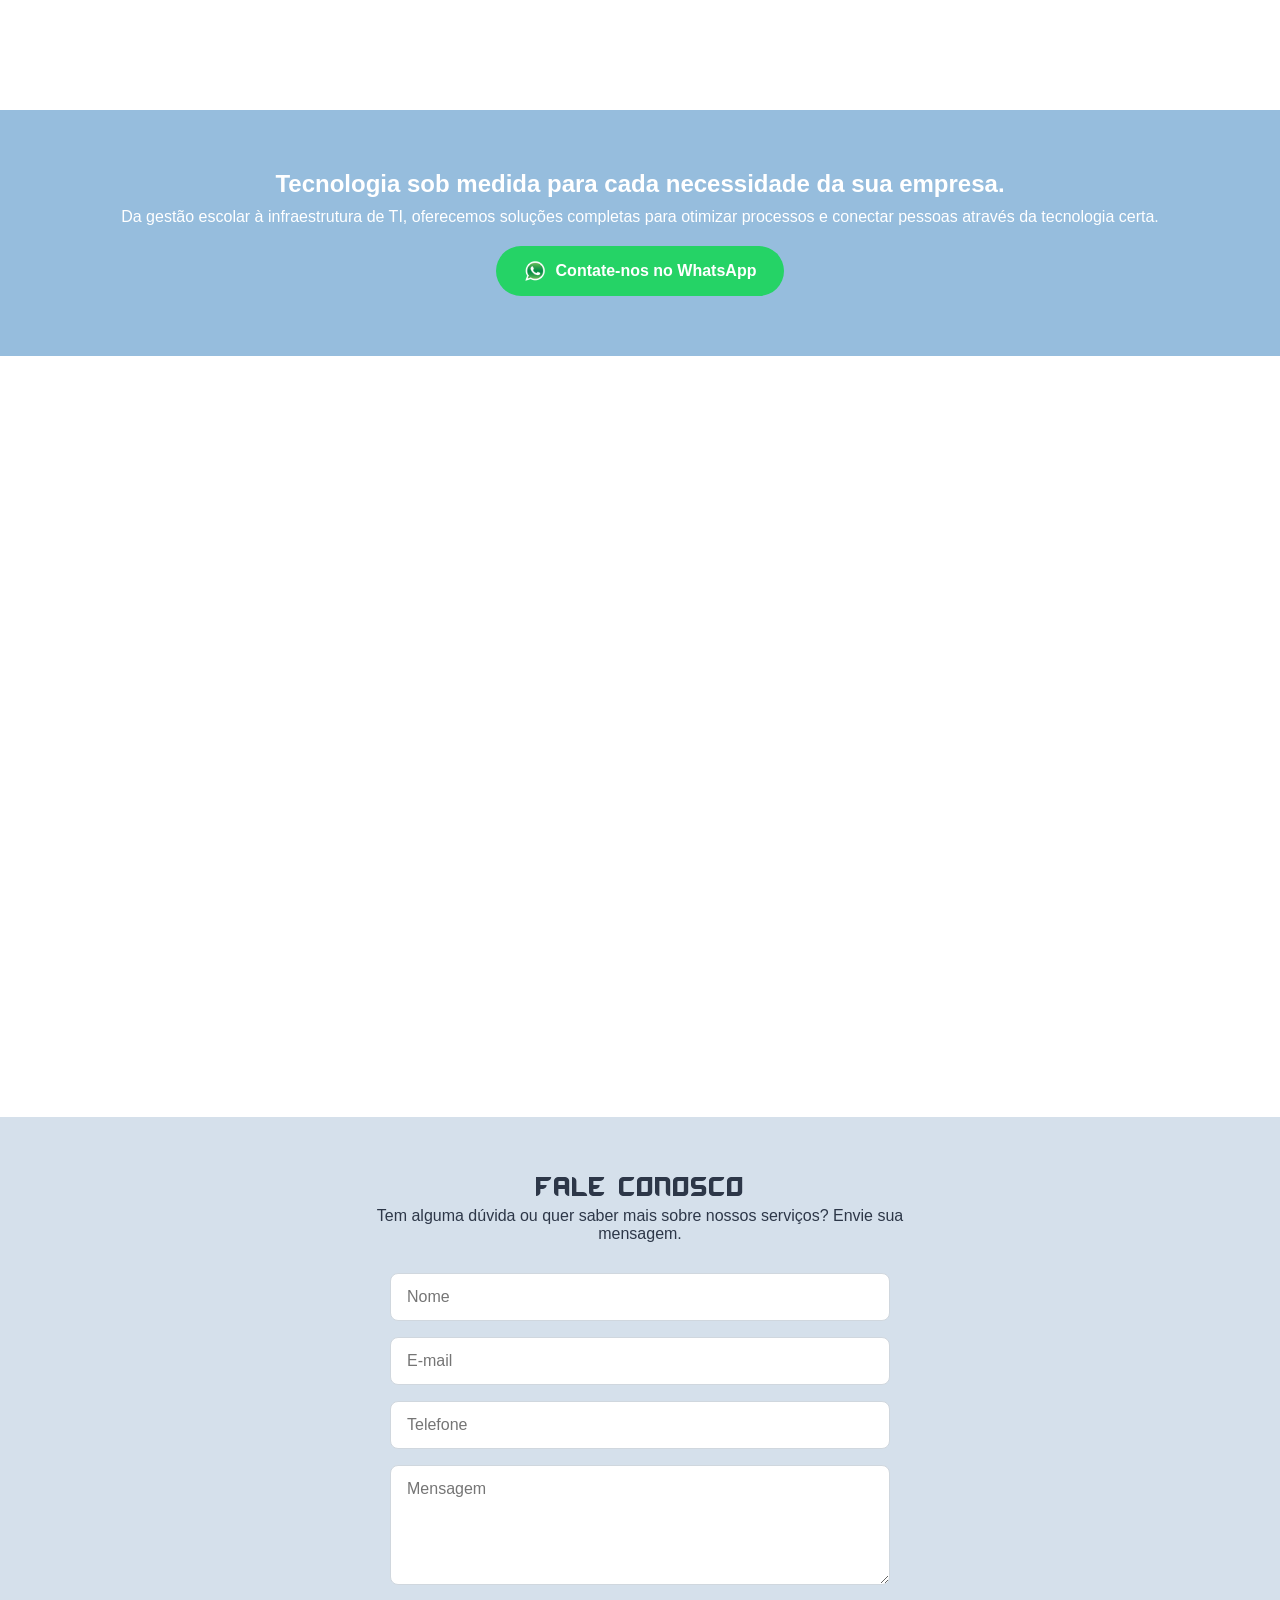
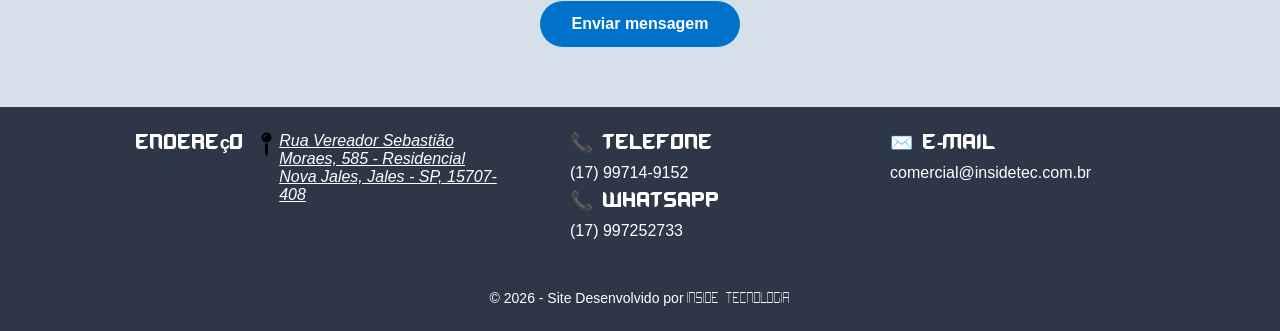
==== commit ec9d0efb: "feat: a lot of changes" ====
--- a/index.html
+++ b/index.html
@@ -4,6 +4,32 @@
     <meta charset="UTF-8">
     <meta name="viewport" content="width=device-width, initial-scale=1.0">
     <title>Inside Tecnologia — Soluções em Tecnologia</title>
+    <meta name="description" content="Inside Tecnologia: soluções em TI para empresas e escolas em Jales-SP. Sistema de gestão escolar PICS, infraestrutura, suporte técnico e automação.">
+
+    <meta property="og:title" content="Inside Tecnologia">
+    <meta property="og:description" content="Soluções em tecnologia para empresas e escolas em Jales-SP.">
+    <meta property="og:type" content="website">
+    <meta property="og:image" content="imgs/logo inside alta jpg visualização/inside logotipo azul alta b.png">
+    
+    <script type="application/ld+json">
+    {
+        "@context": "https://schema.org",
+        "@type": "LocalBusiness",
+        "name": "Inside Tecnologia",
+        "image": "imgs/logo/inside-logotipo-azul.png",
+        "telephone": "+5517997252733",
+        "email": "comercial@insidetec.com.br",
+        "address": {
+            "@type": "PostalAddress",
+            "streetAddress": "Rua Vereador Sebastião de Moraes, 585",
+            "addressLocality": "Jales",
+            "addressRegion": "SP",
+            "postalCode": "15707-408",
+            "addressCountry": "BR"
+        }
+    }
+    </script>
+
     <link rel="stylesheet" href="style.css">
     <link rel="shortcut icon" href="imgs/favicon.ico" type="image/x-icon">
 </head>
@@ -79,7 +105,7 @@
             </div>
         </section>
 
-        <section id="sobre animacao-escondida" class="sobre-nos">
+        <section  class="sobre-nos animacao-escondida" id="sobre">
             <h2>Quem somos</h2>
             <p>
                 A Inside Tecnologia nasceu em Jales com um propósito claro: entregar soluções de
--- a/style.css
+++ b/style.css
@@ -271,8 +271,8 @@
 .card:nth-child(2) { transition-delay: 1s; }
 .card:nth-child(3) { transition-delay: 2s; }
 .card:nth-child(4) { transition-delay: 3s; }
-.card:nth-child(5) { transition-delay: 4s; }
-.card:nth-child(6) { transition-delay: 5s; }
+.card:nth-child(5) { transition-delay: 3.5s; }
+.card:nth-child(6) { transition-delay: 4s; }
 
 /* ===== TRABALHOS (index.html) ===== */
 .trabalhos h2 {
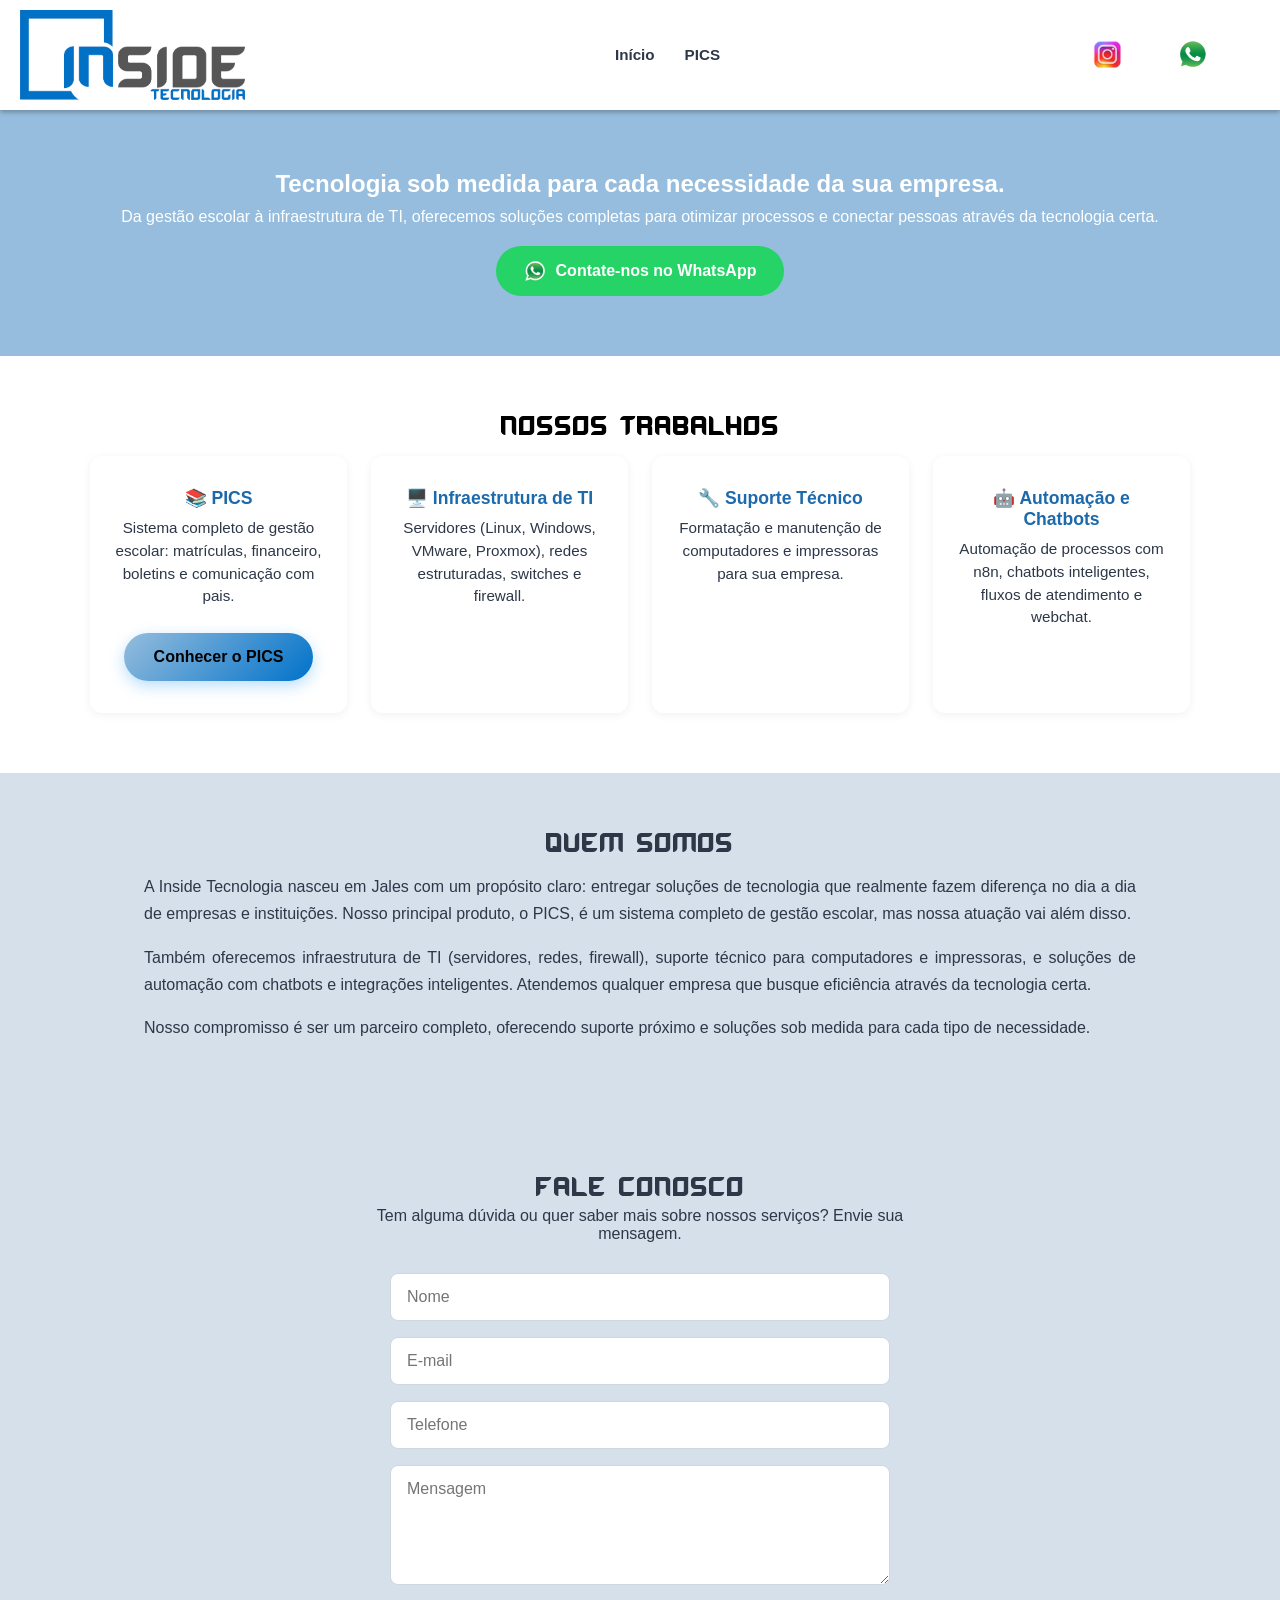
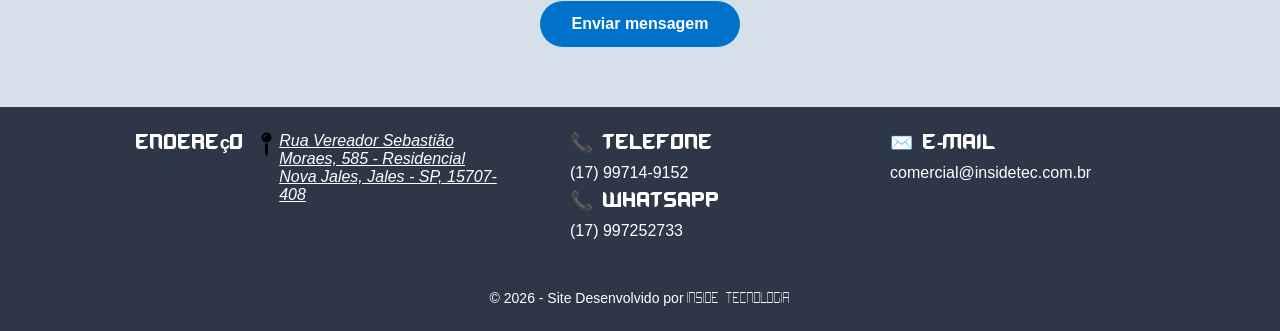
==== commit 1a2f3c5a: "feat: a little changes to go air" ====
--- a/index.html
+++ b/index.html
@@ -9,14 +9,14 @@
     <meta property="og:title" content="Inside Tecnologia">
     <meta property="og:description" content="Soluções em tecnologia para empresas e escolas em Jales-SP.">
     <meta property="og:type" content="website">
-    <meta property="og:image" content="imgs/logo inside alta jpg visualização/inside logotipo azul alta b.png">
+    <meta property="og:image" content="imgs/logo/logo-branca-azpng.png">
     
     <script type="application/ld+json">
     {
         "@context": "https://schema.org",
         "@type": "LocalBusiness",
         "name": "Inside Tecnologia",
-        "image": "imgs/logo/inside-logotipo-azul.png",
+        "image": "imgs/logo/logo-branca-azpng.png",
         "telephone": "+5517997252733",
         "email": "comercial@insidetec.com.br",
         "address": {
@@ -36,7 +36,7 @@
 <body>
     <header class="animacao-escondida">
         <a href="index.html" class="logo-link">
-            <img src="imgs/logo inside alta jpg visualização/inside logotipo azul alta b.png" alt="Logo da empresa Inside Tecnologia" class="logo">
+            <img src="imgs/logo/logo-branca-azpng.png" alt="Logo da empresa Inside Tecnologia" class="logo">
         </a>
         <nav class="menu-principal" id="menuPrincipal">
             <ul>
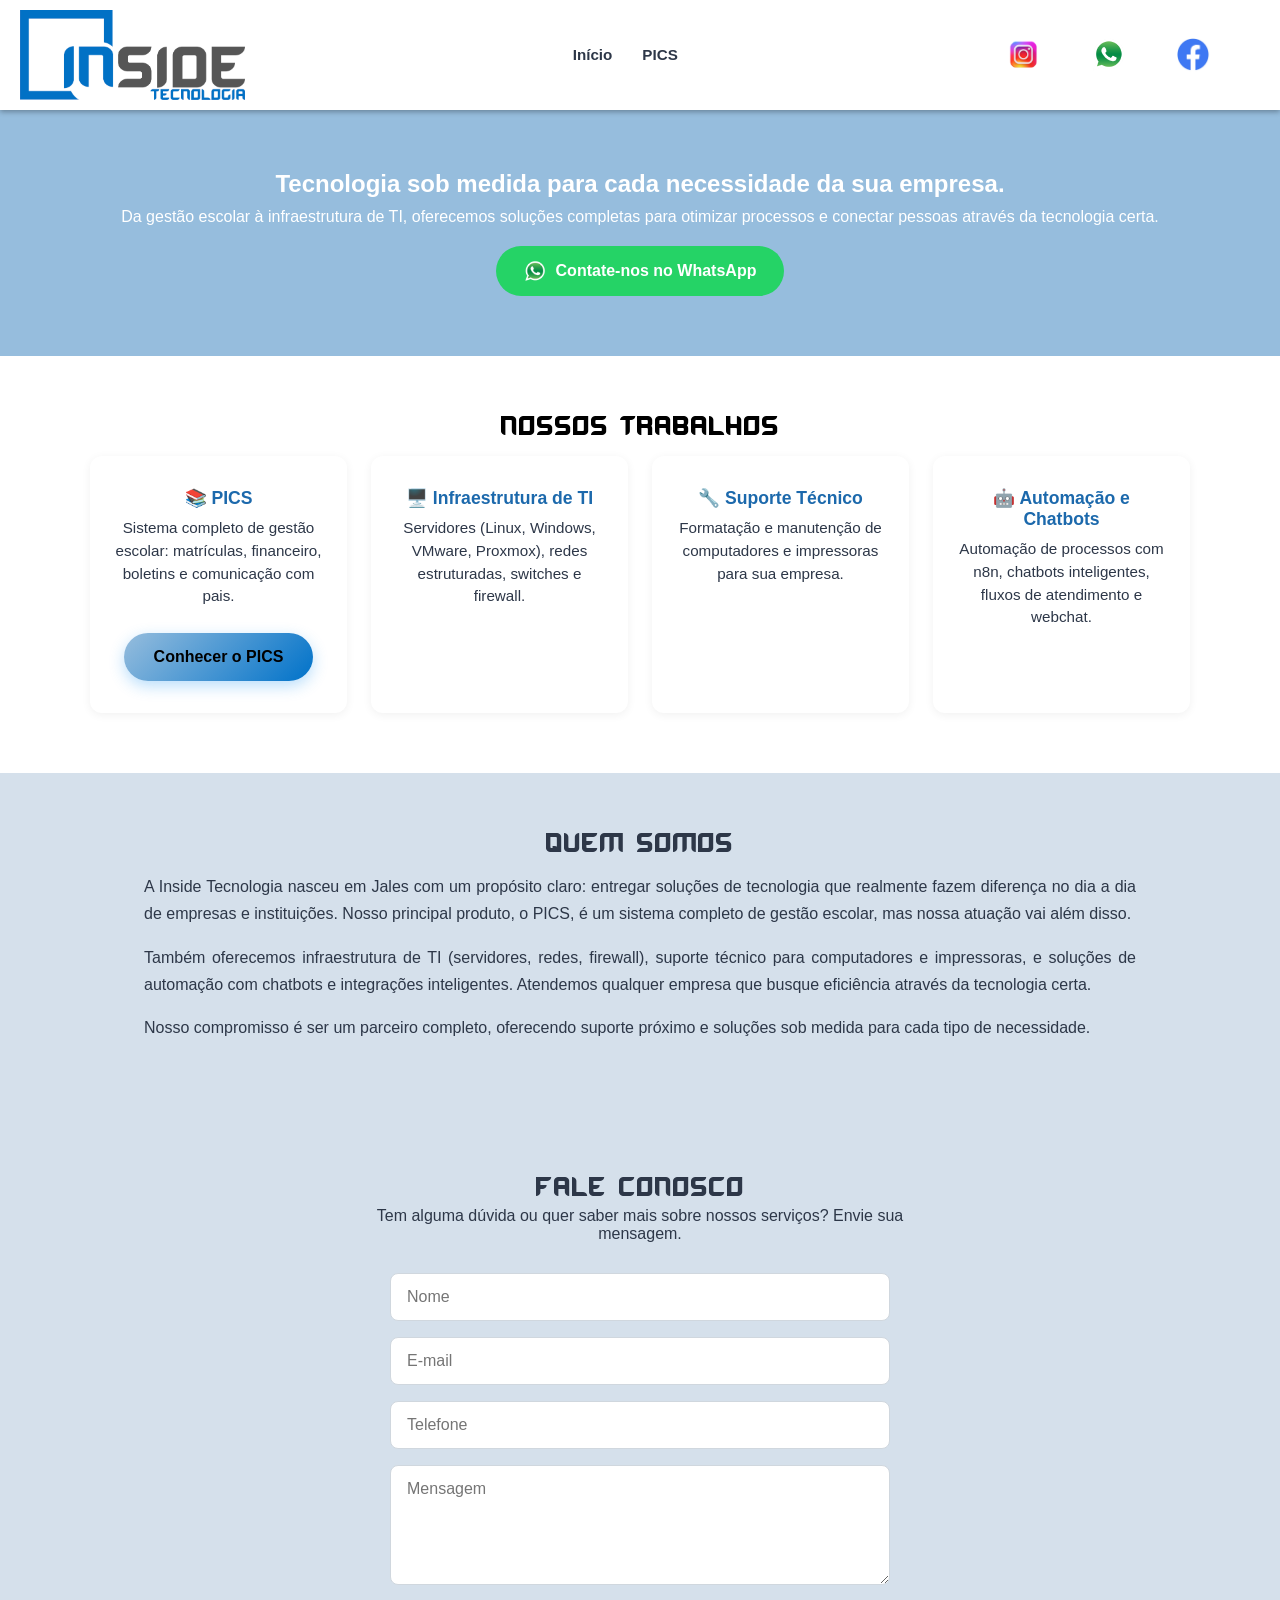
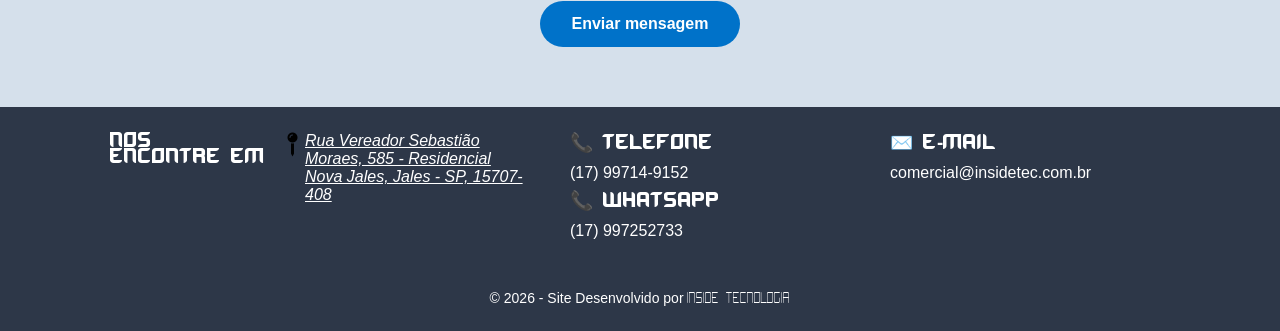
==== commit b8db0409: "feat: some changes" ====
--- a/index.html
+++ b/index.html
@@ -35,12 +35,12 @@
 </head>
 <body>
     <header class="animacao-escondida">
-        <a href="index.html" class="logo-link">
+        <a href="/" class="logo-link">
             <img src="imgs/logo/logo-branca-azpng.png" alt="Logo da empresa Inside Tecnologia" class="logo">
         </a>
         <nav class="menu-principal" id="menuPrincipal">
             <ul>
-                <li><a href="index.html#inicio">Início</a></li>
+                <li><a href="/">Início</a></li>
                 <li><a href="pics.html">PICS</a></li>
             </ul>
         </nav>
@@ -56,6 +56,12 @@
                 <li>
                     <a href="https://wa.me/5517997252733" target="_blank" rel="noopener">
                     <img src="imgs/social/whatsapp-256.png" alt="WhatsApp">
+                    </a>
+                </li>
+
+                <li>
+                    <a href="https://www.facebook.com/people/Insidetecnologia/61561147435028/" target="_blank" rel="noopener">
+                    <img src="imgs/social/facebook.png" alt="Facebook">
                     </a>
                 </li>
             </ul>
@@ -142,7 +148,7 @@
     <footer class="animacao-escondida">
         <div class="footer-box">
             <div class="localizacao">
-                <h3>Endereço</h3>
+                <h3>Nos encontre em</h3>
                 <a href="https://maps.app.goo.gl/W8CzNxkWsUDCcRxC6" target="_blank">
                     <img src="imgs/social/pin.png" alt="Localização da empresa no mapa">
                     <address>Rua Vereador Sebastião Moraes, 585 - Residencial Nova Jales, Jales - SP, 15707-408</address>
--- a/style.css
+++ b/style.css
@@ -611,10 +611,10 @@
     }
 
     nav.social ul {
-        gap: 20px;
+        gap: 12px;
     }
     nav.social img {
-        height: 32px;
+        height: 28px;
     }
 
     /* Cards */
